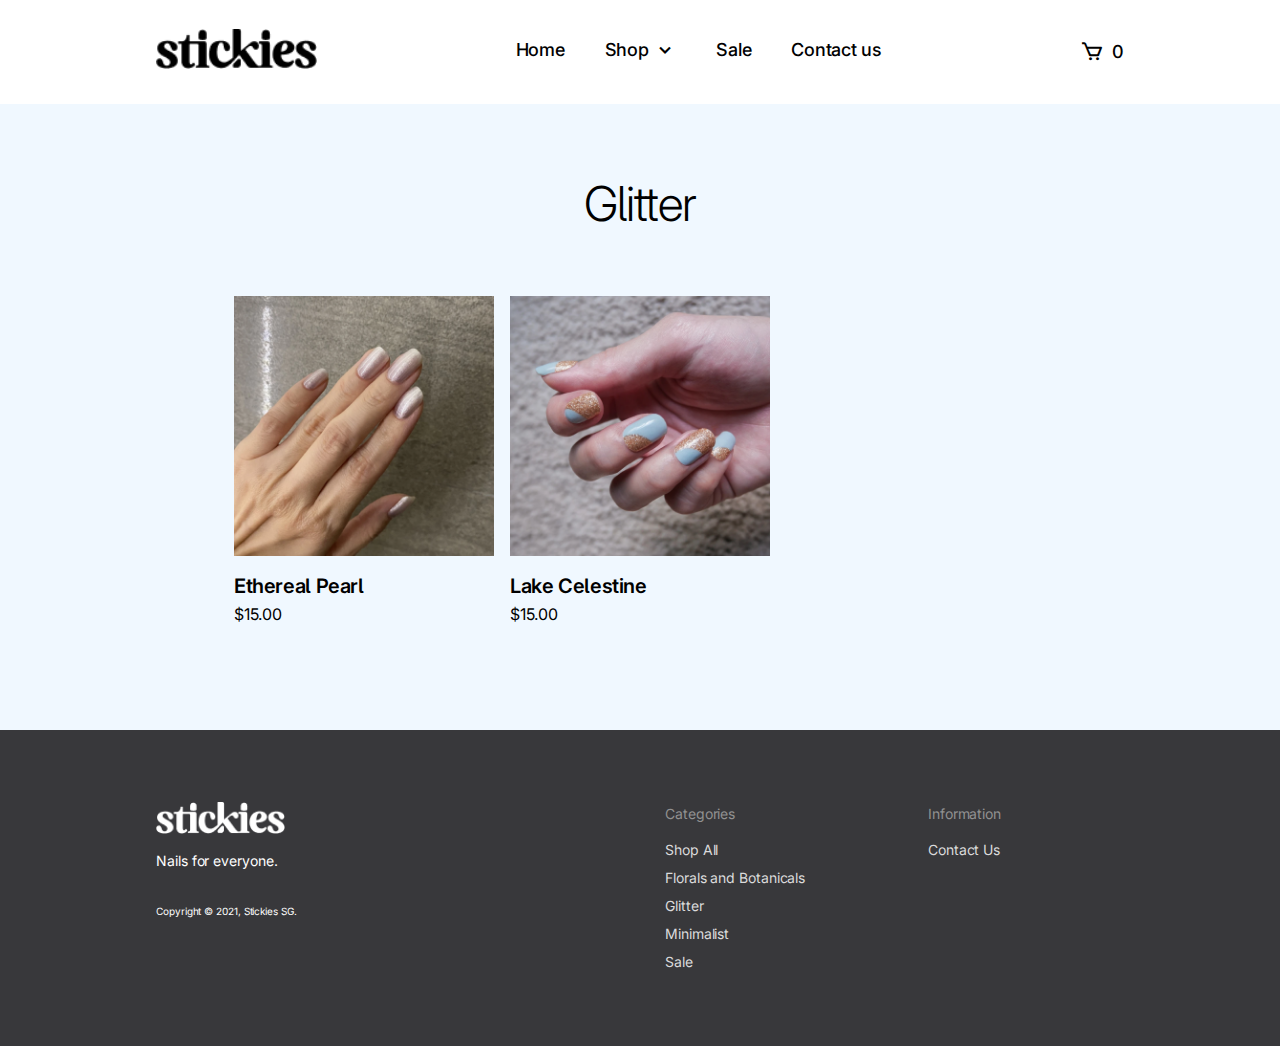
==== shop/glitter.html @ 1955a862 "HTML CSS DONE" ====
<!DOCTYPE html>
<html lang="en">
<head>
<meta charset="utf-8">
<title>StickiesUK - Glitter</title>
<link rel="stylesheet" href="../styles.css">
<link rel="stylesheet" href="shop-styles.css">
<!-- Fav icon -->
<link rel="shortcut icon" href="../images/fav-icon.png">
<!-- Boxicons CSS -->
<link href='https://unpkg.com/boxicons@2.0.9/css/boxicons.min.css' rel='stylesheet'>
</head>

<body>
    <!-- Nav Bar -->
    <nav>
        <div class="navigation">
            <!-- Logo -->
            <a href="#" class="logo">
                <img src="../images/logo-black.png"/>
            </a>
            <ul class="menu">
                <li><a href="../index.html">Home</a></li>
                <li><a>Shop<span><i class='bx bx-chevron-down'></i></span></a>
                    <ul>
                        <li><a href="../shop/shop-all.html">Shop All</a></li>
                        <li><a href="../shop/florals-botanicals.html">Florals & Botanicals</a></li>
                        <li><a href="../shop/glitter.html">Glitter</a></li>
                        <li><a href="../shop/minimalist.html">Minimalist</a></li>
                    </ul>
                </li>
                <!-- Shop Categories Sub-Menu -->
                <li><a href="../sale.html">Sale</a></li>
                <li><a href="../contact-us.html">Contact us</a></li>
            </ul>
            <div class="right-cart">
                <a href="../cart.php">
                    <!-- Cart Icon -->
                    <i class='bx bx-cart'></i>
                    <!-- Number of products in cart -->
                    <span class="cart-number h4">0</span>

                </a>
            </div>
        </div>
    </nav>

    <!-- Feaured Collection -->
    <div class="shop-category">
        <!-- Section Header  -->
        <div class="page-title">
            <h1>Glitter</h1>
        </div>

        <!-- "Grid" of Products in that Category NEED TO UPDATE HREF LINKS-->
        <div class="collection-default">

            <div class="product-default">
                <a href="#" class="img-default">
                    <img src="../images/category/202.png"/>
                </a>
               <div class="label">
                    <a href="#">
                        <h3>Ethereal Pearl</h3>
                        $15.00
                    </a>
               </div>
            </div>

            <div class="product-default">
                <a href="#" class="img-default">
                    <img src="../images/category/201.png"/>
                </a>
               <div class="label">
                    <a href="#">
                        <h3>Lake Celestine</h3>
                        $15.00
                    </a>
               </div>
            </div>


            

            <div class="filling-empty-space-childs"></div>
            <div class="filling-empty-space-childs"></div>
            <div class="filling-empty-space-childs"></div>
            <div class="filling-empty-space-childs"></div>

        </div>
    </div>

    <footer>
        <div class="left body2">
            <!-- Logo -->
            <a href="../index.html" class="logo">
                <img src="../images/logo-white.png"/>
            </a>
    
            <!-- Tagline -->
            <div class="body2">Nails for everyone.</div>
    
            <!-- Legalese -->
            <div class="legal1">Copyright © 2021, Stickies SG.</div>
        </div>
    
        <div class="sitemap body2">
            <div class="body2">
                Categories
            </div>
            <ul>
                <li><a href="../shop/shop-all.html">Shop All</a></li>
                <li><a href="../shop/florals-botanicals.html">Florals and Botanicals</a></li>
                <li><a href="../shop/glitter.html">Glitter</a></li>
                <li><a href="../shop/minimalist.html">Minimalist</a></li>
                <li><a href="../sale.html">Sale</a></li>
            </ul>
        </div>
    
        <div class="sitemap body2">
            <div class="body2">
                Information
            </div>
            <ul>
                <li><a href="#">Contact Us</a></li>
            </ul>
        </div>
    
    </footer>


<script type="text/javascript">
    /* Fix menu when scrolling DOESN'T WORK. maybe because you used default nav? */
    $(window).scroll(function() {
        if($(document).scrollTop() > 50) {
            $('.nav').addClass('fix-nav');
        }
        else {
            $('.nav').removeClass('fix-nav');
        }
    });
</script>

</body>
</html>
---- styles.css ----
/* || IMPORT INTER FONT FAMILY FROM GOOGLE FONTS */
@import url('https://fonts.googleapis.com/css2?family=Inter:wght@100;200;300;400;500;600;700;800;900&display=swap');

/* || GENERAL STYLES */

body {
    margin: 0px;
    padding: 0px;
    background-color: aliceblue;

    font-family: Inter;
    font-style: normal;
    font-weight: normal;
    font-size: 16px;
    line-height: 24px;
    /* or 150% */

    letter-spacing: -0.011em;
}

*{
    box-sizing: border-box;
}


/* || TYPOGRAPHY */

h1 {
    font-family: Inter, sans-serif;
    font-style: normal;
    font-weight: 300;
    font-size: 48px;
    line-height: 56px;
    /* identical to box height, or 117% */

    letter-spacing: -0.022em;
    font-feature-settings: 'tnum' on, 'lnum' on, 'cv05' on;
    margin: 0px;
}

h2 {
    font-family: Inter, sans-serif;
    font-style: normal;
    font-weight: 600;
    font-size: 24px;
    line-height: 32px;
    /* identical to box height, or 133% */

    letter-spacing: -0.019em;
    margin: 0px;
}

h3 {
    font-family: Inter, sans-serif;
    font-style: normal;
    font-weight: 600;
    font-size: 20px;
    line-height: 32px;
    /* identical to box height, or 160% */

    letter-spacing: -0.019em;
    font-feature-settings: 'tnum' on, 'lnum' on, 'cv05' on;

    margin: 0px;
}

.h4 {
    font-family: Inter, sans-serif;
    font-style: normal;
    font-weight: 500;
    font-size: 18px;
    line-height: 24px;
    /* identical to box height, or 133% */

    letter-spacing: -0.014em;
    
}

.subhead1 {
    font-family: Inter, sans-serif;
    font-style: normal;
    font-weight: 500;
    font-size: 16px;
    line-height: 24px;
    letter-spacing: -0.011em;  
}

.body1 {
    font-family: Inter, sans-serif;
    font-style: normal;
    font-weight: normal;
    font-size: 16px;
    line-height: 24px;
    /* or 150% */

    letter-spacing: -0.011em;
}

.body2 {
    font-family: Inter, sans-serif;
    font-style: normal;
    font-weight: normal;
    font-size: 14px;
    line-height: 24px;
    /* identical to box height, or 171% */

    letter-spacing: -0.006em;
}

.caption1 {
    font-family: Inter, sans-serif;
    font-style: normal;
    font-weight: 500;
    font-size: 12px;
    line-height: 16px;
}

.legal1 {
    font-family: Inter, sans-serif;
    font-style: normal;
    font-weight: normal;
    font-size: 10px;
    line-height: 12px;
}

/* || UTILITIES */

.pri-auto-btn {
    width: auto;
    height: 48px;
    display: inline-flex;
    padding-top: 12px;
    padding-right: 16px;
    padding-bottom: 12px;
    padding-left: 16px;
    justify-content: center;
    align-items: center;
    color: white;
    background-color: black;
    border-radius: 8px;
    text-decoration: none;
    
    /* Subhead 1 */
    font-family: Inter, sans-serif;
    font-style: normal;
    font-weight: 500;
    font-size: 16px;
    line-height: 24px;
    letter-spacing: -0.011em;   
}

.pri-stretch-btn {
    width: 188px;
    height: 56px;
    display: inline-flex;
    padding-top: 12px;
    padding-right: 16px;
    padding-bottom: 12px;
    padding-left: 16px;
    justify-content: center;
    align-items: center;
    color: white;
    background-color: black;
    border-radius: 8px;
    text-decoration: none;
    
    /* Subhead 1 */
    font-family: Inter, sans-serif;
    font-style: normal;
    font-weight: 500;
    font-size: 16px;
    line-height: 24px;
    letter-spacing: -0.011em;   
}

.pri-auto-btn:hover,
.pri-stretch-btn:hover {
    background-color: grey;
    transition: all ease 0.2s;
}

.nobullets {
    list-style: none;
    margin: 0;
    padding: 0;
}


/* || SITEWIDE */

/* HEADER */
nav {
    width: 100%;
    z-index: 100;
    position: fixed;
    background-color: white;
}

.navigation {
    display: flex;
    justify-content: space-between;
    align-items: center;
    margin-left: 12.2%;
    margin-right: 12.2%;
    height: 104px;
}

.logo img{
    height: 40px;
}


.menu {
    display: flex;
    flex-wrap: nowrap;
    gap: 40px;
    /* Overwrite initial ul css */
    padding-inline-start: 0;
}

.menu li {
    display: flex;

    /* h4 */
    font-family: Inter, sans-serif;
    font-style: normal;
    font-weight: 500;
    font-size: 18px;
    line-height: 24px;
    /* identical to box height, or 133% */

    letter-spacing: -0.014em;
    
    position: relative; /* Need this for the dropdown menu */
}

.menu li a {
    color: black;
    text-decoration: none;
    display: flex;
    flex-direction: row;
    gap: 4px;
    align-content: center;
}   

.menu li ul { /* Dropdown menu popup */
    display: none;
    flex-direction: column;
    position: absolute;
    background-color: white;
    margin: 0px;
    padding: 32px 20px 16px 20px;
    gap: 24px;
    width: 224px;
    border-radius: 4px;
    top: 28px;
}

.menu li ul a:hover {
    transition: all ease 0.2s;
    color: pink;
}

.menu li:hover ul { /* Dropdown menu popup */
    display: flex;
}


.right-cart a {
    color: black;
    display:flex;
    flex-direction: row;
    gap: 8px;
    text-decoration: none;
}


.bx {
    align-self: center;
    font-size: 24px;
}

#cart-number {
    justify-content: center;
    align-items: center;

    font-family: Inter, sans-serif;
    font-style: normal;
    font-weight: 500;
    font-size: 18px;
    line-height: 24px;
    /* identical to box height, or 133% */

    letter-spacing: -0.014em;
}

.menu a:hover, 
.right-cart a:hover {
    color: pink;
    transition: all ease 0.2s;
}

/* doesn't work */
.fix-nav {
    width: 100%;
    position: fixed;
    top: 0px;
    left: 0px;
    background-color: white;
    box-shadow: 2px 2px 30px rgba(0,0,0,0.05);
    z-index: 102;
}

/* FOOTER */
footer {
    width: 100%;
    display: flex;
    justify-content: space-between;
    align-items: top;
    padding-top: 72px;
    padding-bottom: 72px;
    padding-left: 12.2%;
    padding-right: 12.2%;
    background-color: #38383B;
    color: white;
}

footer .left {
    flex-grow: 3;
    display: flex;
    flex-wrap: wrap;
    flex-direction: column;
}

footer .logo img {
    margin-bottom: 8px;
    height: 32px;
}


footer .legal1 {
    margin-top: 32px;
}

footer .sitemap {
    flex-grow: 1;
    display: flex;
    flex-direction: column;
    color: #919191;
    gap: 12px;
}

footer .sitemap ul {
    display: flex;
    flex-direction: column;
    gap: 4px;
    list-style: none;
    margin: 0;
    padding: 0;
}

footer a {
    text-decoration: none;
    color: #DBDBDB;
}

footer a:hover {
    color: white;
    text-decoration: underline;
    transition: all ease 0.2s;
}


/* || HOME PAGE */
.hero-banner-box {
    width: 100%;
    height: 65vh;
    display: flex;
    flex-direction: column;
    justify-content: center;
    align-items: center;
    background-size: cover;
    background-repeat: no-repeat;
    background-position: center;
    background-color: #C4C4C4;
}

.hero-text-container {
    width: 80%;
    height: 90%;
    display: flex;
    align-items: center;
}

.hero-slide-1 {
    background-image: url(./images/slide-1.png);
}

.featured-collection-section {
    width: 100%;
    padding-top: 72px;
    padding-bottom: 72px;
    display: flex;
    flex-direction: column;
    gap: 64px;
    align-items: center;
}
.text-container-center {
    width: 448px;
    display: flex;
    flex-direction: column;
    justify-content: center;
    align-items: center;
    text-align: center;
    gap: 24px;
}

.collection-large {
    width: 75.6%;
    display: flex;
    align-items: center;
    justify-content: center;
    gap: 64px;   
}

.product-large {
    display: flex;
    flex-direction: column;
    gap: 16px;
    align-items: flex-start;
    
}

.product-large img {
    width: 100%;
    object-fit: cover;
}

.label a {
    color: black;
    text-decoration: none;
}

.label a:hover {
    color: pink;
    transition: all ease 0.2s;
}

/* || SHOP PAGES */


/* || CONTACT US */


/* || CART */
---- shop/shop-styles.css ----
.shop-category {
    width: 100%;
    padding-top: 104px;
    padding-bottom: 40px;
    display: flex;
    flex-direction: column;
    gap: 64px;
    align-items: center;
}

.page-title {
    margin-top: 72px;

}

.collection-default {
    display: flex;
    align-items: center;
    justify-content: center;
    column-gap: 16px;
    row-gap: 64px; 
    flex-wrap: wrap;
    width: 75.6%;

}

.product-default {
    display: flex;
    flex-direction: column;
    gap: 8px;
    align-items: flex-start;
    max-width: 260px;
}

.product-default img {
    width: 100%;
    object-fit: cover;
}


.product-default:hover .label a {
    color: pink;
    transition: all ease 0.2s;
}

.filling-empty-space-childs {
    width:260px; /*the width of the images in this example*/
    height:0; /*Important! for the divs to collapse should they fall in a new row*/
    visibility: hidden;
}


/* || PRODUCT PAGES */
.product-page {
    width: 100%;
    padding-top: 104px;
    padding-bottom: 40px;
    padding-left: 12.2%;
    padding-right: 12.2%;
    display: flex;
    flex-direction: column;
    gap: 16px;
    align-items: center;
}

.breadcrumbs {
    width: 100%;
    display: flex;
    gap: 20px;
    flex-direction: row;
    margin-top: 40px;
    text-decoration: none;
}

.breadcrumbs .prev {
    color: #A4A4A4;
    text-decoration: none;
}

.breadcrumbs .current {
    color: black;
    text-decoration: none;
}

.product-overview {
    width: 100%;
    display: flex;
    flex-direction: row;
    gap: 64px;
}

/* CAROUSEL */
.carousel {
    position: relative; /* so that we can have the 3 dots */
    width: 50%;
    display: flex;
    flex-direction: column;
    gap: 12px;
}

.carousel__item {
    display: none;
}

.carousel__item img {
    width: 100%;
}

.carousel__item--selected {
    display: block;
    padding:0px;
    margin:0px;
}
  
.carousel__nav {
    display: flex;
    flex-direction: row;
    justify-content: space-between;
    text-align: center;
}

/* thumbnail */
.carousel__button {
    width: 121px;
    height: 121px;
    display: inline-block;
    cursor: pointer;
}

.carousel__button img {
    width: 121px;
    height: 121px;
}

/* NOT IN USE: Changes background of selected thumbnail 
.carousel__button--selected {
    background: rgba(255, 255, 255, 0.5);
}
*/
  
/* PRODUCT DETAILS */
.product-details {
    width: 50%;
}
.price {
    margin-top: 8px;
}

.qty-field {
    margin-top: 24px;
    margin-bottom: 24px;
}

.qty-field input[type="number"] {
    width: 160px;
    height: 44px;
    border-radius: 8px;
    border: 1px solid #C9CCCF;
    margin-top: 8px;
    padding: 12px;

    /* body1 */
    font-family: Inter, sans-serif;
    font-style: normal;
    font-weight: normal;
    font-size: 16px;
    line-height: 24px;
    letter-spacing: -0.011em;
}

.product-details .description {
    margin-top: 64px;
}
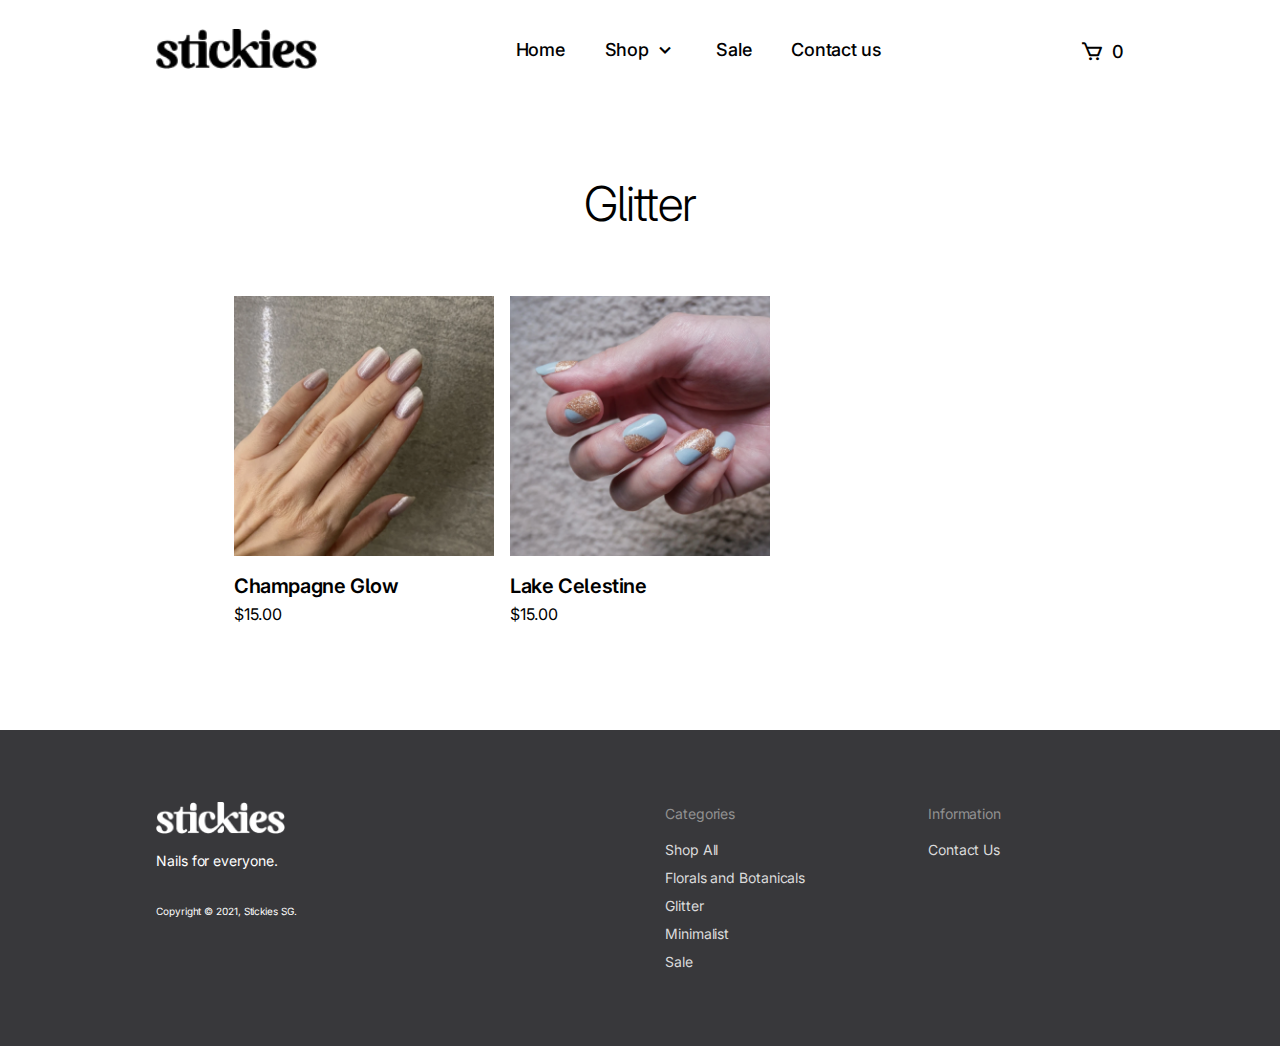
==== commit eb9383ef: "PHP for creating tables Catalogue and Cart" ====
--- a/shop/glitter.html
+++ b/shop/glitter.html
@@ -61,7 +61,7 @@
                 </a>
                <div class="label">
                     <a href="#">
-                        <h3>Ethereal Pearl</h3>
+                        <h3>Champagne Glow</h3>
                         $15.00
                     </a>
                </div>
--- a/styles.css
+++ b/styles.css
@@ -6,7 +6,7 @@
 body {
     margin: 0px;
     padding: 0px;
-    background-color: aliceblue;
+    background-color: white;
 
     font-family: Inter;
     font-style: normal;
@@ -289,8 +289,6 @@
     font-weight: 500;
     font-size: 18px;
     line-height: 24px;
-    /* identical to box height, or 133% */
-
     letter-spacing: -0.014em;
 }
 
--- a/shop/shop-styles.css
+++ b/shop/shop-styles.css
@@ -88,6 +88,7 @@
     display: flex;
     flex-direction: row;
     gap: 64px;
+    margin-bottom: 80px; 
 }
 
 /* CAROUSEL */
